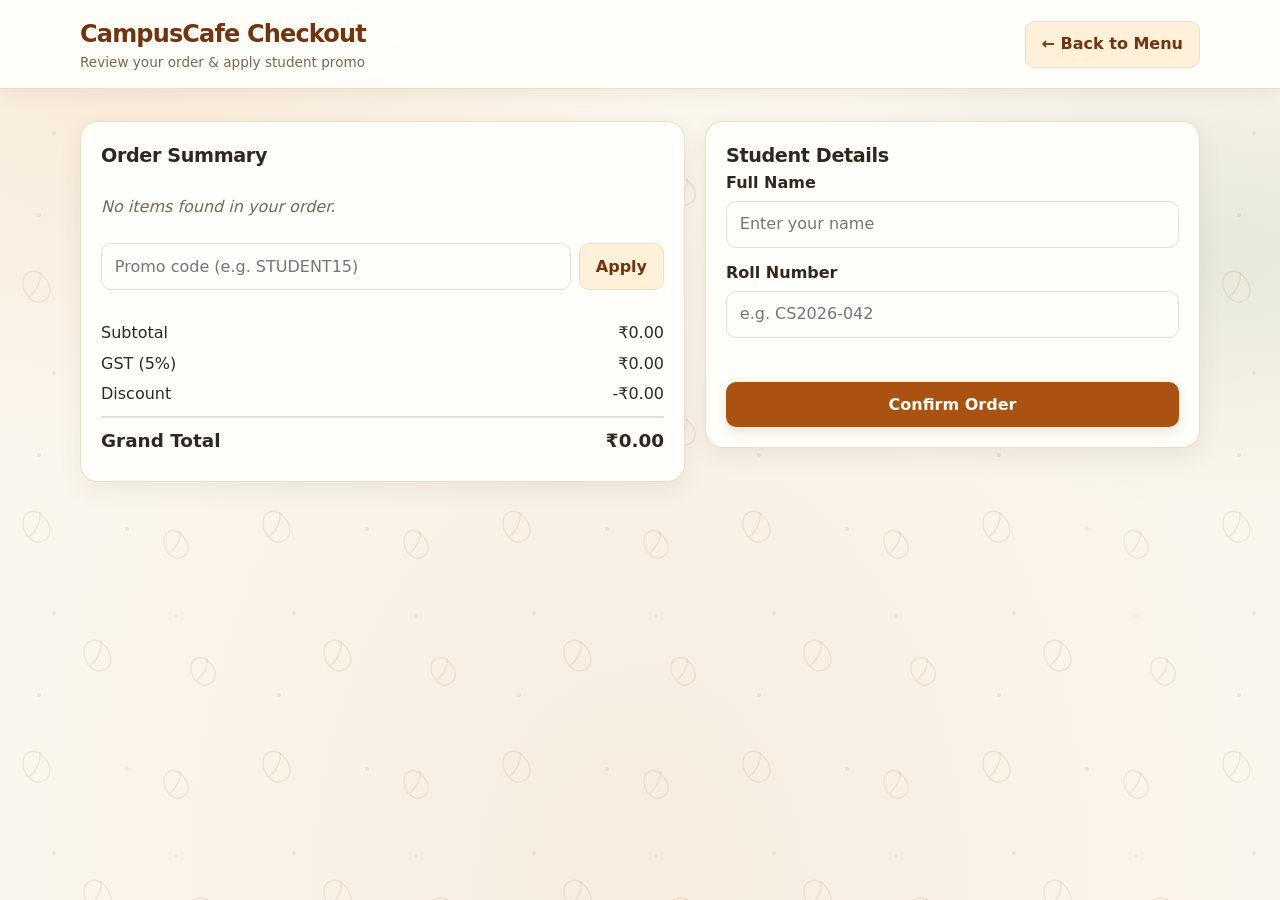
==== pages/checkout.html @ 3dc5c96d "chore(campus-cafe): publish completed website and report Co-authored-by: Copilot <223556219+Copilot@" ====
<!DOCTYPE html>
<html lang="en">
<head>
  <meta charset="UTF-8" />
  <meta name="viewport" content="width=device-width, initial-scale=1.0" />
  <title>Checkout — CampusCafe</title>
  <link rel="stylesheet" href="../styles/main.css" />
  <link rel="stylesheet" href="../styles/theme.css" />
</head>
<body>
  <header class="topbar">
    <div class="brand">
      <h1>CampusCafe Checkout</h1>
      <p>Review your order &amp; apply student promo</p>
    </div>
    <a href="../index.html" class="btn btn-secondary">← Back to Menu</a>
  </header>

  <main class="checkout-wrapper">
    <section class="checkout-box">
      <h2>Order Summary</h2>
      <ul id="checkout-items" class="cart-list"></ul>

      <div class="promo-row">
        <input type="text" id="promo-input" placeholder="Promo code (e.g. STUDENT15)" />
        <button id="apply-promo-btn" class="btn btn-secondary">Apply</button>
      </div>
      <p id="promo-msg" class="msg-error" role="status" aria-live="polite"></p>

      <div class="summary-row">
        <span>Subtotal</span>
        <span>₹<span id="subtotal">0</span></span>
      </div>
      <div class="summary-row">
        <span>GST (5%)</span>
        <span>₹<span id="tax">0</span></span>
      </div>
      <div class="summary-row">
        <span>Discount</span>
        <span>-₹<span id="discount">0</span></span>
      </div>
      <div class="summary-row summary-total">
        <span>Grand Total</span>
        <span>₹<span id="grand-total">0</span></span>
      </div>
    </section>

    <section class="checkout-box">
      <h2>Student Details</h2>
      <form id="order-form">
        <div class="form-group">
          <label for="student-name">Full Name</label>
          <input type="text" id="student-name" placeholder="Enter your name" required />
        </div>
        <div class="form-group">
          <label for="roll-number">Roll Number</label>
          <input type="text" id="roll-number" placeholder="e.g. CS2026-042" required />
        </div>
        <p id="order-msg" class="msg-error" role="status" aria-live="polite"></p>
        <button type="submit" id="confirm-order-btn" class="btn btn-primary confirm-order-btn">
          Confirm Order
        </button>
      </form>
    </section>
  </main>

  <script src="../scripts/checkout.js"></script>
</body>
</html>
---- styles/main.css ----
* {
  box-sizing: border-box;
  margin: 0;
  padding: 0;
}

body {
  font-family: "Segoe UI", system-ui, -apple-system, sans-serif;
  line-height: 1.5;
  min-height: 100vh;
}

button,
input {
  font: inherit;
}

button:focus-visible,
a:focus-visible,
input:focus-visible {
  outline: 3px solid rgba(199, 101, 25, 0.35);
  outline-offset: 3px;
}

.topbar {
  display: flex;
  justify-content: space-between;
  align-items: center;
  gap: 1rem;
  padding: 1rem max(1.25rem, calc((100% - 1120px) / 2));
  border-bottom: 1px solid var(--border);
  background: rgba(255, 254, 250, 0.94);
  position: sticky;
  top: 0;
  z-index: 10;
  box-shadow: 0 4px 18px rgba(67, 45, 25, 0.06);
  backdrop-filter: blur(12px);
}

.brand h1 {
  font-size: 1.5rem;
  color: var(--primary-dark);
  letter-spacing: -0.035em;
}

.brand p {
  font-size: 0.85rem;
  color: var(--muted);
}

.cart-pill {
  background: var(--primary);
  color: #fff;
  padding: 0.55rem 1rem;
  border-radius: 999px;
  font-weight: 600;
  font-size: 0.9rem;
  white-space: nowrap;
  box-shadow: 0 5px 14px rgba(132, 64, 21, 0.18);
}

.container {
  max-width: 1120px;
  width: calc(100% - 2.5rem);
  margin: 2rem auto;
  display: grid;
  grid-template-columns: minmax(0, 1.7fr) minmax(280px, 0.9fr);
  align-items: start;
  gap: 1.25rem;
}

.menu-title {
  margin-bottom: 0.25rem;
  font-size: clamp(1.45rem, 3vw, 1.8rem);
  letter-spacing: -0.03em;
}

.menu-intro {
  margin-bottom: 1.25rem;
  color: var(--muted);
}

.controls {
  display: flex;
  flex-wrap: wrap;
  gap: 0.75rem;
  align-items: center;
  justify-content: space-between;
  margin-bottom: 1rem;
}

.filter-group {
  display: flex;
  gap: 0.5rem;
}

.filter-btn {
  padding: 0.5rem 1rem;
  border: 1px solid var(--border);
  background: var(--surface);
  border-radius: 999px;
  cursor: pointer;
  font-weight: 500;
  transition: background-color 160ms ease, color 160ms ease, border-color 160ms ease;
}

.filter-btn.active {
  background: var(--primary);
  color: #fff;
  border-color: var(--primary);
}

.search-input {
  padding: 0.65rem 0.9rem;
  border: 1px solid var(--border);
  border-radius: 12px;
  min-width: min(220px, 100%);
  flex: 1;
  max-width: 320px;
  background: var(--surface);
}

.menu-grid {
  display: grid;
  grid-template-columns: repeat(auto-fill, minmax(min(100%, 220px), 1fr));
  gap: 1.1rem;
}

.card {
  background: var(--surface);
  border: 1px solid var(--border);
  border-radius: 18px;
  padding: 1.15rem;
  display: flex;
  flex-direction: column;
  gap: 0.7rem;
  min-width: 0;
  box-shadow: 0 8px 24px rgba(67, 45, 25, 0.06);
  transition: transform 180ms ease, box-shadow 180ms ease, border-color 180ms ease;
}

.card:hover {
  transform: translateY(-3px);
  border-color: #dfc5a6;
  box-shadow: 0 14px 30px rgba(67, 45, 25, 0.11);
}

.card img {
  width: 76px;
  height: 76px;
  padding: 0.55rem;
  object-fit: contain;
  border-radius: 18px;
  background: var(--accent-soft);
}

.item-description {
  font-size: 0.85rem;
  color: var(--muted);
  flex: 1;
}

.card-header {
  display: flex;
  justify-content: space-between;
  align-items: baseline;
}

.category-tag {
  font-size: 0.72rem;
  text-transform: uppercase;
  letter-spacing: 0.04em;
  padding: 0.15rem 0.5rem;
  border-radius: 999px;
  background: var(--accent-soft);
  color: var(--primary-dark);
  font-weight: 600;
}

.price {
  font-weight: 700;
  color: var(--primary-dark);
}

.btn {
  padding: 0.65rem 1rem;
  border: none;
  border-radius: 10px;
  cursor: pointer;
  font-weight: 600;
  text-align: center;
  text-decoration: none;
  display: inline-block;
  transition: background-color 160ms ease, transform 160ms ease, box-shadow 160ms ease;
}

.btn-primary {
  background: var(--primary);
  color: #fff;
  box-shadow: 0 5px 12px rgba(132, 64, 21, 0.14);
}

.btn-primary:hover {
  background: var(--primary-dark);
  box-shadow: 0 7px 16px rgba(132, 64, 21, 0.2);
}

.btn:active {
  transform: translateY(1px);
}

.card .btn {
  width: 100%;
  margin-top: 0.25rem;
}

.btn-secondary {
  background: var(--accent-soft);
  color: var(--primary-dark);
  border: 1px solid #f0dfc7;
}

.btn-secondary:hover {
  background: #f9e3c3;
}

.checkout-btn,
.confirm-order-btn {
  width: 100%;
  margin-top: 0.75rem;
}

.cart-panel,
.checkout-box {
  background: var(--surface);
  border: 1px solid var(--border);
  border-radius: 18px;
  padding: 1.25rem;
  height: fit-content;
  box-shadow: 0 8px 24px rgba(67, 45, 25, 0.07);
}

.cart-panel {
  position: sticky;
  top: 6.5rem;
}

.cart-panel h2,
.checkout-box h2 {
  font-size: 1.2rem;
  letter-spacing: -0.02em;
}

.cart-list {
  list-style: none;
  margin: 1rem 0;
  display: flex;
  flex-direction: column;
  gap: 0.65rem;
}

.cart-row {
  display: grid;
  grid-template-columns: minmax(0, 1fr) auto auto;
  align-items: center;
  gap: 0.65rem;
  padding-bottom: 0.65rem;
  border-bottom: 1px dashed var(--border);
  font-size: 0.92rem;
}

.cart-row > span:first-child {
  overflow-wrap: anywhere;
}

.cart-row > span:last-child {
  font-weight: 600;
  white-space: nowrap;
}

.qty-controls {
  display: flex;
  align-items: center;
  gap: 0.35rem;
}

.qty-btn {
  width: 30px;
  height: 30px;
  border: 1px solid var(--border);
  background: var(--surface);
  color: var(--primary-dark);
  border-radius: 9px;
  cursor: pointer;
  font-weight: 700;
  transition: background-color 160ms ease, border-color 160ms ease;
}

.qty-btn:hover {
  background: var(--accent-soft);
  border-color: #dfc5a6;
}

.summary-row {
  display: flex;
  justify-content: space-between;
  margin: 0.4rem 0;
}

.summary-total {
  font-size: 1.15rem;
  font-weight: 700;
  border-top: 2px solid var(--border);
  padding-top: 0.6rem;
  margin-top: 0.6rem;
}

.checkout-wrapper {
  max-width: 1120px;
  width: calc(100% - 2.5rem);
  margin: 2rem auto;
  display: grid;
  grid-template-columns: minmax(0, 1.1fr) minmax(320px, 0.9fr);
  align-items: start;
  gap: 1.25rem;
}

.form-group {
  display: flex;
  flex-direction: column;
  gap: 0.35rem;
  margin-bottom: 0.85rem;
}

.form-group input {
  padding: 0.65rem 0.8rem;
  border: 1px solid var(--border);
  border-radius: 10px;
  background: var(--surface);
}

.form-group input:focus,
.promo-row input:focus,
.search-input:focus {
  border-color: var(--primary);
  outline: 3px solid rgba(199, 101, 25, 0.14);
}

.form-group label {
  font-weight: 600;
}

.promo-row {
  display: flex;
  gap: 0.5rem;
  margin: 0.75rem 0 0.35rem;
}

.promo-row input {
  flex: 1;
  min-width: 0;
  padding: 0.6rem 0.8rem;
  border: 1px solid var(--border);
  border-radius: 10px;
  background: var(--surface);
}

.msg-error {
  color: #b91c1c;
  font-size: 0.88rem;
  min-height: 1.2rem;
}

.msg-success {
  color: #15803d;
  font-size: 0.88rem;
  min-height: 1.2rem;
}

.empty-state {
  color: var(--muted);
  font-style: italic;
  padding: 0.5rem 0;
}

@media (max-width: 900px) {
  .container {
    grid-template-columns: 1fr;
  }

  .cart-panel {
    position: static;
  }

  .checkout-wrapper {
    grid-template-columns: 1fr;
  }
}

@media (max-width: 560px) {
  .topbar {
    padding: 0.8rem 1rem;
  }

  .brand h1 {
    font-size: 1.25rem;
  }

  .brand p {
    max-width: 15rem;
    font-size: 0.78rem;
  }

  .cart-pill {
    padding: 0.45rem 0.7rem;
    font-size: 0.8rem;
  }

  .container,
  .checkout-wrapper {
    width: calc(100% - 1.5rem);
    margin: 1.25rem auto;
  }

  .controls {
    align-items: stretch;
  }

  .filter-group {
    width: 100%;
  }

  .filter-btn {
    flex: 1;
    padding-inline: 0.5rem;
  }

  .search-input {
    max-width: none;
  }

  .menu-grid {
    grid-template-columns: repeat(auto-fill, minmax(min(100%, 240px), 1fr));
  }

  .cart-panel,
  .checkout-box {
    padding: 1rem;
  }
}

@media (prefers-reduced-motion: reduce) {
  *,
  *::before,
  *::after {
    scroll-behavior: auto !important;
    transition-duration: 0.01ms !important;
    animation-duration: 0.01ms !important;
    animation-iteration-count: 1 !important;
  }
}
---- styles/theme.css ----
:root {
  --primary: #a95212;
  --primary-dark: #71340f;
  --accent-soft: #fff0d9;
  --surface: #fffefa;
  --border: #eadfce;
  --muted: #74675c;
  --text: #302820;
  --page: #fbf6ed;
}

body {
  color: var(--text);
  background-color: var(--page);
  background-image:
    radial-gradient(ellipse at 10% 5%, rgba(235, 183, 121, 0.2), transparent 34rem),
    radial-gradient(ellipse at 95% 28%, rgba(130, 157, 121, 0.16), transparent 30rem),
    radial-gradient(ellipse at 50% 100%, rgba(206, 154, 105, 0.1), transparent 38rem),
    url("../assets/bg-pattern.svg");
  background-repeat: no-repeat, no-repeat, no-repeat, repeat;
  background-size: auto, auto, auto, 240px 240px;
  background-position: top left, top right, bottom center, 0 0;
}
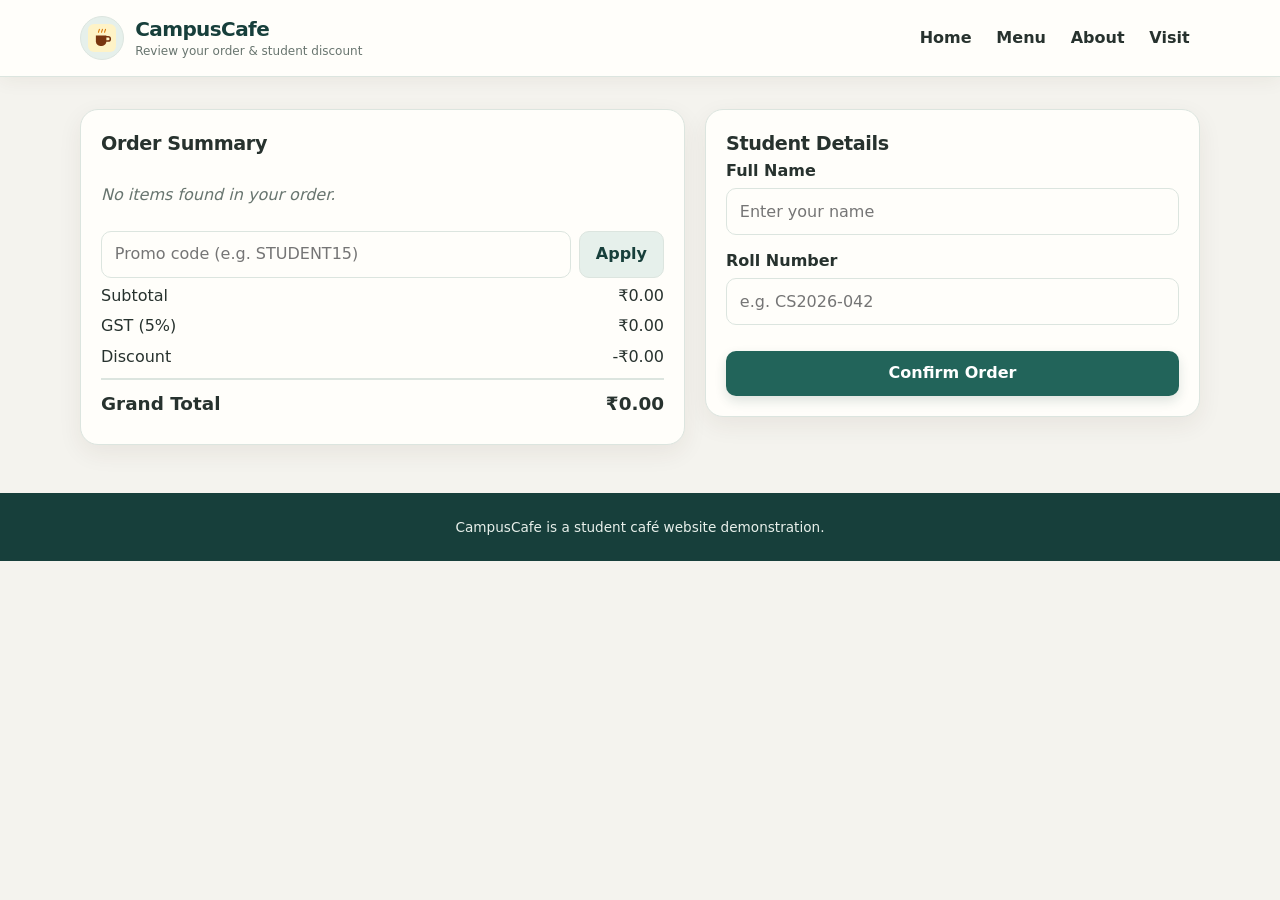
==== commit b3a497bb: "Update CampusCafe code, reports, and screenshots" ====
--- a/pages/checkout.html
+++ b/pages/checkout.html
@@ -3,27 +3,44 @@
 <head>
   <meta charset="UTF-8" />
   <meta name="viewport" content="width=device-width, initial-scale=1.0" />
+  <meta name="description" content="Review your CampusCafe order, apply a student promo, and confirm a sample checkout." />
   <title>Checkout — CampusCafe</title>
   <link rel="stylesheet" href="../styles/main.css" />
   <link rel="stylesheet" href="../styles/theme.css" />
 </head>
 <body>
+  <a class="skip-link" href="#main-content">Skip to main content</a>
   <header class="topbar">
     <div class="brand">
-      <h1>CampusCafe Checkout</h1>
-      <p>Review your order &amp; apply student promo</p>
+      <span class="brand-mark" aria-hidden="true"><img src="../assets/icons/coffee.svg" alt="" /></span>
+      <span class="brand-copy">
+        <span class="brand-name">CampusCafe</span>
+        <span class="brand-tagline">Review your order &amp; student discount</span>
+      </span>
     </div>
-    <a href="../index.html" class="btn btn-secondary">← Back to Menu</a>
+    <nav class="site-nav" aria-label="Main navigation">
+      <a href="../index.html#top">Home</a>
+      <a href="../index.html#menu-section">Menu</a>
+      <a href="about.html">About</a>
+      <a href="visit.html">Visit</a>
+    </nav>
   </header>
 
-  <main class="checkout-wrapper">
-    <section class="checkout-box">
-      <h2>Order Summary</h2>
+  <main id="main-content" class="checkout-wrapper">
+    <section class="checkout-box" aria-labelledby="summary-heading">
+      <h1 id="summary-heading">Order Summary</h1>
       <ul id="checkout-items" class="cart-list"></ul>
 
       <div class="promo-row">
-        <input type="text" id="promo-input" placeholder="Promo code (e.g. STUDENT15)" />
-        <button id="apply-promo-btn" class="btn btn-secondary">Apply</button>
+        <input
+          type="text"
+          id="promo-input"
+          placeholder="Promo code (e.g. STUDENT15)"
+          aria-label="Promo code"
+          aria-describedby="promo-msg"
+          autocomplete="off"
+        />
+        <button type="button" id="apply-promo-btn" class="btn btn-secondary">Apply</button>
       </div>
       <p id="promo-msg" class="msg-error" role="status" aria-live="polite"></p>
 
@@ -45,16 +62,16 @@
       </div>
     </section>
 
-    <section class="checkout-box">
-      <h2>Student Details</h2>
+    <section class="checkout-box" aria-labelledby="student-details-heading">
+      <h2 id="student-details-heading">Student Details</h2>
       <form id="order-form">
         <div class="form-group">
           <label for="student-name">Full Name</label>
-          <input type="text" id="student-name" placeholder="Enter your name" required />
+          <input type="text" id="student-name" placeholder="Enter your name" autocomplete="name" required />
         </div>
         <div class="form-group">
           <label for="roll-number">Roll Number</label>
-          <input type="text" id="roll-number" placeholder="e.g. CS2026-042" required />
+          <input type="text" id="roll-number" placeholder="e.g. CS2026-042" autocomplete="off" required />
         </div>
         <p id="order-msg" class="msg-error" role="status" aria-live="polite"></p>
         <button type="submit" id="confirm-order-btn" class="btn btn-primary confirm-order-btn">
@@ -64,6 +81,10 @@
     </section>
   </main>
 
+  <footer class="site-footer">
+    CampusCafe is a student café website demonstration.
+  </footer>
+
   <script src="../scripts/checkout.js"></script>
 </body>
 </html>
--- a/styles/main.css
+++ b/styles/main.css
@@ -18,18 +18,36 @@
 button:focus-visible,
 a:focus-visible,
 input:focus-visible {
-  outline: 3px solid rgba(199, 101, 25, 0.35);
+  outline: 3px solid rgba(34, 100, 90, 0.35);
   outline-offset: 3px;
 }
 
+.skip-link {
+  position: absolute;
+  top: 0.5rem;
+  left: 0.5rem;
+  z-index: 20;
+  padding: 0.6rem 0.9rem;
+  border-radius: 8px;
+  background: var(--surface);
+  color: var(--primary-dark);
+  box-shadow: 0 4px 14px rgba(67, 45, 25, 0.15);
+  transform: translateY(-160%);
+}
+
+.skip-link:focus {
+  transform: translateY(0);
+}
+
 .topbar {
   display: flex;
+  flex-wrap: wrap;
   justify-content: space-between;
   align-items: center;
   gap: 1rem;
   padding: 1rem max(1.25rem, calc((100% - 1120px) / 2));
   border-bottom: 1px solid var(--border);
-  background: rgba(255, 254, 250, 0.94);
+  background: rgba(255, 254, 250, 0.97);
   position: sticky;
   top: 0;
   z-index: 10;
@@ -43,28 +61,131 @@
   letter-spacing: -0.035em;
 }
 
+.brand {
+  display: flex;
+  align-items: center;
+  gap: 0.7rem;
+  color: inherit;
+  text-decoration: none;
+}
+
+.brand-mark {
+  display: grid;
+  width: 44px;
+  height: 44px;
+  flex: 0 0 44px;
+  place-items: center;
+  border: 1px solid var(--border);
+  border-radius: 50%;
+  background: var(--accent-soft);
+}
+
+.brand-mark img {
+  width: 28px;
+  height: 28px;
+}
+
+.brand-copy {
+  display: grid;
+  line-height: 1.2;
+}
+
+.brand-name {
+  color: var(--primary-dark);
+  font-size: 1.25rem;
+  font-weight: 750;
+  letter-spacing: -0.03em;
+}
+
+.brand-tagline {
+  margin-top: 0.2rem;
+  color: var(--muted);
+  font-size: 0.75rem;
+}
+
 .brand p {
   font-size: 0.85rem;
   color: var(--muted);
 }
 
+.site-nav {
+  display: flex;
+  align-items: center;
+  gap: 0.25rem;
+}
+
+.site-nav a {
+  padding: 0.55rem 0.65rem 0.45rem;
+  border-bottom: 2px solid transparent;
+  color: var(--text);
+  font-weight: 600;
+  text-decoration: none;
+}
+
+.site-nav a:hover,
+.site-nav a[aria-current="page"] {
+  border-bottom-color: var(--primary);
+  color: var(--primary);
+}
+
+.header-search {
+  display: inline-flex;
+  min-width: 200px;
+  align-items: center;
+  gap: 0.55rem;
+  padding: 0.55rem 0.85rem;
+  border: 1px solid var(--border);
+  border-radius: 999px;
+  background: var(--surface);
+  color: var(--muted);
+  cursor: pointer;
+  text-align: left;
+}
+
+.header-search svg {
+  width: 18px;
+  height: 18px;
+  flex: 0 0 18px;
+  fill: none;
+  stroke: currentColor;
+  stroke-linecap: round;
+  stroke-width: 1.7;
+}
+
+.header-search span {
+  overflow: hidden;
+  font-size: 0.82rem;
+  text-overflow: ellipsis;
+  white-space: nowrap;
+}
+
 .cart-pill {
+  display: inline-flex;
+  align-items: center;
+  gap: 0.55rem;
   background: var(--primary);
   color: #fff;
-  padding: 0.55rem 1rem;
+  padding: 0.55rem 0.9rem;
   border-radius: 999px;
   font-weight: 600;
   font-size: 0.9rem;
   white-space: nowrap;
-  box-shadow: 0 5px 14px rgba(132, 64, 21, 0.18);
+  text-decoration: none;
+  box-shadow: 0 5px 14px rgba(23, 63, 59, 0.16);
+}
+
+.cart-count-wrap {
+  display: inline-flex;
+  align-items: center;
+  gap: 0.25rem;
 }
 
 .container {
   max-width: 1120px;
   width: calc(100% - 2.5rem);
-  margin: 2rem auto;
-  display: grid;
-  grid-template-columns: minmax(0, 1.7fr) minmax(280px, 0.9fr);
+  margin: 1.5rem auto;
+  display: grid;
+  grid-template-columns: minmax(0, 1.85fr) minmax(280px, 0.85fr);
   align-items: start;
   gap: 1.25rem;
 }
@@ -76,30 +197,32 @@
 }
 
 .menu-intro {
-  margin-bottom: 1.25rem;
+  margin-bottom: 1rem;
   color: var(--muted);
 }
 
 .controls {
   display: flex;
   flex-wrap: wrap;
-  gap: 0.75rem;
+  gap: 0.6rem;
   align-items: center;
-  justify-content: space-between;
+  justify-content: flex-start;
   margin-bottom: 1rem;
 }
 
 .filter-group {
   display: flex;
-  gap: 0.5rem;
+  flex-wrap: wrap;
+  gap: 0.4rem;
 }
 
 .filter-btn {
-  padding: 0.5rem 1rem;
+  padding: 0.48rem 0.8rem;
   border: 1px solid var(--border);
   background: var(--surface);
   border-radius: 999px;
   cursor: pointer;
+  font-size: 0.9rem;
   font-weight: 500;
   transition: background-color 160ms ease, color 160ms ease, border-color 160ms ease;
 }
@@ -111,29 +234,29 @@
 }
 
 .search-input {
-  padding: 0.65rem 0.9rem;
+  padding: 0.4rem 0.8rem;
   border: 1px solid var(--border);
   border-radius: 12px;
   min-width: min(220px, 100%);
   flex: 1;
-  max-width: 320px;
+  max-width: 360px;
   background: var(--surface);
 }
 
 .menu-grid {
   display: grid;
-  grid-template-columns: repeat(auto-fill, minmax(min(100%, 220px), 1fr));
-  gap: 1.1rem;
+  grid-template-columns: repeat(auto-fit, minmax(min(100%, 160px), 1fr));
+  gap: 0.9rem;
 }
 
 .card {
   background: var(--surface);
   border: 1px solid var(--border);
   border-radius: 18px;
-  padding: 1.15rem;
+  padding: 1rem;
   display: flex;
   flex-direction: column;
-  gap: 0.7rem;
+  gap: 0.6rem;
   min-width: 0;
   box-shadow: 0 8px 24px rgba(67, 45, 25, 0.06);
   transition: transform 180ms ease, box-shadow 180ms ease, border-color 180ms ease;
@@ -141,21 +264,21 @@
 
 .card:hover {
   transform: translateY(-3px);
-  border-color: #dfc5a6;
-  box-shadow: 0 14px 30px rgba(67, 45, 25, 0.11);
+  border-color: #adc9bc;
+  box-shadow: 0 14px 30px rgba(23, 63, 59, 0.11);
 }
 
 .card img {
-  width: 76px;
-  height: 76px;
-  padding: 0.55rem;
+  width: 68px;
+  height: 68px;
+  padding: 0.5rem;
   object-fit: contain;
-  border-radius: 18px;
+  border-radius: 16px;
   background: var(--accent-soft);
 }
 
 .item-description {
-  font-size: 0.85rem;
+  font-size: 0.82rem;
   color: var(--muted);
   flex: 1;
 }
@@ -197,12 +320,12 @@
 .btn-primary {
   background: var(--primary);
   color: #fff;
-  box-shadow: 0 5px 12px rgba(132, 64, 21, 0.14);
+  box-shadow: 0 5px 12px rgba(23, 63, 59, 0.14);
 }
 
 .btn-primary:hover {
   background: var(--primary-dark);
-  box-shadow: 0 7px 16px rgba(132, 64, 21, 0.2);
+  box-shadow: 0 7px 16px rgba(23, 63, 59, 0.2);
 }
 
 .btn:active {
@@ -212,16 +335,17 @@
 .card .btn {
   width: 100%;
   margin-top: 0.25rem;
+  padding: 0.58rem 0.85rem;
 }
 
 .btn-secondary {
   background: var(--accent-soft);
   color: var(--primary-dark);
-  border: 1px solid #f0dfc7;
+  border: 1px solid var(--border);
 }
 
 .btn-secondary:hover {
-  background: #f9e3c3;
+  background: #dcebe3;
 }
 
 .checkout-btn,
@@ -232,6 +356,7 @@
 
 .cart-panel,
 .checkout-box {
+  min-width: 0;
   background: var(--surface);
   border: 1px solid var(--border);
   border-radius: 18px;
@@ -245,7 +370,32 @@
   top: 6.5rem;
 }
 
+.pickup-note {
+  margin-top: 1rem;
+  padding-top: 1rem;
+  border-top: 1px solid var(--border);
+}
+
+.pickup-note h3 {
+  margin-bottom: 0.35rem;
+  color: var(--primary-dark);
+  font-size: 1rem;
+}
+
+.pickup-note p {
+  margin-bottom: 0.5rem;
+  color: var(--muted);
+  font-size: 0.88rem;
+}
+
+.pickup-note a {
+  color: var(--primary-dark);
+  font-size: 0.9rem;
+  font-weight: 600;
+}
+
 .cart-panel h2,
+.checkout-box h1,
 .checkout-box h2 {
   font-size: 1.2rem;
   letter-spacing: -0.02em;
@@ -298,7 +448,7 @@
 
 .qty-btn:hover {
   background: var(--accent-soft);
-  border-color: #dfc5a6;
+  border-color: #adc9bc;
 }
 
 .summary-row {
@@ -343,7 +493,7 @@
 .promo-row input:focus,
 .search-input:focus {
   border-color: var(--primary);
-  outline: 3px solid rgba(199, 101, 25, 0.14);
+  outline: 3px solid rgba(34, 100, 90, 0.14);
 }
 
 .form-group label {
@@ -377,13 +527,743 @@
   min-height: 1.2rem;
 }
 
+.msg-error:empty,
+.msg-success:empty {
+  display: none;
+}
+
 .empty-state {
   color: var(--muted);
   font-style: italic;
   padding: 0.5rem 0;
 }
 
+.info-page {
+  max-width: 1000px;
+  width: calc(100% - 2.5rem);
+  margin: 2rem auto;
+}
+
+.info-hero {
+  padding: clamp(1.5rem, 5vw, 3.5rem);
+  border: 1px solid var(--border);
+  border-radius: 24px;
+  background: linear-gradient(135deg, var(--surface), var(--accent-soft));
+  box-shadow: 0 12px 30px rgba(67, 45, 25, 0.07);
+}
+
+.info-eyebrow {
+  margin-bottom: 0.5rem;
+  color: var(--primary);
+  font-size: 0.8rem;
+  font-weight: 700;
+  letter-spacing: 0.1em;
+  text-transform: uppercase;
+}
+
+.info-hero h1,
+.info-hero h2 {
+  max-width: 18ch;
+  margin-bottom: 0.75rem;
+  color: var(--primary-dark);
+  font-size: clamp(2rem, 5vw, 3.5rem);
+  line-height: 1.08;
+}
+
+.info-hero p:not(.info-eyebrow) {
+  max-width: 65ch;
+  margin-bottom: 1.25rem;
+  color: var(--muted);
+}
+
+.info-grid {
+  display: grid;
+  grid-template-columns: repeat(auto-fit, minmax(min(100%, 220px), 1fr));
+  gap: 1rem;
+  margin-top: 1.25rem;
+}
+
+.info-card {
+  padding: 1.25rem;
+  border: 1px solid var(--border);
+  border-radius: 18px;
+  background: var(--surface);
+  box-shadow: 0 8px 24px rgba(67, 45, 25, 0.05);
+}
+
+.info-card h2,
+.info-card h3 {
+  margin-bottom: 0.5rem;
+  color: var(--primary-dark);
+  font-size: 1.1rem;
+}
+
+.info-card p {
+  color: var(--muted);
+}
+
+.hours-list {
+  list-style: none;
+}
+
+.hours-list li {
+  display: flex;
+  justify-content: space-between;
+  gap: 1rem;
+  padding: 0.55rem 0;
+  border-bottom: 1px solid var(--border);
+}
+
+.hours-list li:last-child {
+  border-bottom: 0;
+}
+
+.sample-note {
+  margin-top: 1rem;
+  color: var(--muted);
+  font-size: 0.85rem;
+}
+
+.site-footer {
+  width: 100%;
+  max-width: none;
+  margin: 3rem 0 0;
+  padding: 1.5rem max(1.25rem, calc((100% - 1120px) / 2));
+  color: #e8f0eb;
+  background: var(--primary-dark);
+  font-size: 0.85rem;
+  text-align: center;
+}
+
+.welcome-bar {
+  color: #f7fbf8;
+  background: var(--primary-dark);
+}
+
+.welcome-inner {
+  max-width: 1120px;
+  width: calc(100% - 2.5rem);
+  min-height: 66px;
+  margin: 0 auto;
+  display: flex;
+  align-items: center;
+  justify-content: space-between;
+  gap: 1.5rem;
+}
+
+.welcome-title {
+  font-size: 1rem;
+  font-weight: 650;
+}
+
+.welcome-subtitle {
+  color: #d3e2da;
+  font-size: 0.82rem;
+}
+
+.welcome-inner > a {
+  padding: 0.5rem 1rem;
+  border: 1px solid rgba(255, 255, 255, 0.5);
+  border-radius: 999px;
+  color: #fff;
+  font-size: 0.82rem;
+  font-weight: 600;
+  text-decoration: none;
+}
+
+.hero-wrap,
+.home-section {
+  max-width: 1120px;
+  width: calc(100% - 2.5rem);
+  margin-right: auto;
+  margin-left: auto;
+}
+
+.hero-wrap {
+  margin-top: 1.25rem;
+}
+
+.hero-carousel {
+  position: relative;
+  overflow: hidden;
+  border-radius: 20px;
+  background: var(--primary-dark);
+  box-shadow: 0 16px 34px rgba(23, 63, 59, 0.15);
+}
+
+.hero-slide {
+  min-height: 310px;
+  display: grid;
+  grid-template-columns: minmax(0, 1.15fr) minmax(240px, 0.85fr);
+  align-items: center;
+  gap: 2rem;
+  padding: clamp(2rem, 5vw, 4rem);
+  color: #fff;
+}
+
+.hero-slide[hidden] {
+  display: none;
+}
+
+.hero-slide-green {
+  background:
+    radial-gradient(circle at 78% 45%, rgba(196, 216, 173, 0.25), transparent 16rem),
+    linear-gradient(115deg, #173f3b, #22645a 68%, #769276);
+}
+
+.hero-slide-amber {
+  background:
+    radial-gradient(circle at 77% 42%, rgba(255, 226, 166, 0.38), transparent 15rem),
+    linear-gradient(115deg, #314e43, #607c5f 60%, #9f7043);
+}
+
+.hero-copy {
+  position: relative;
+  z-index: 2;
+  max-width: 570px;
+}
+
+.hero-kicker,
+.section-kicker {
+  margin-bottom: 0.45rem;
+  color: var(--primary);
+  font-size: 0.75rem;
+  font-weight: 750;
+  letter-spacing: 0.1em;
+  text-transform: uppercase;
+}
+
+.hero-kicker {
+  color: #d7e8d6;
+}
+
+.hero-copy h1,
+.hero-copy h2 {
+  max-width: 14ch;
+  margin-bottom: 0.7rem;
+  color: #fff;
+  font-size: clamp(2rem, 4vw, 3.2rem);
+  letter-spacing: -0.045em;
+  line-height: 1.05;
+}
+
+.hero-copy > p:not(.hero-kicker) {
+  max-width: 48ch;
+  margin-bottom: 1.35rem;
+  color: #e6eee8;
+  font-size: 1rem;
+}
+
+.hero-cta,
+.story-link {
+  display: inline-flex;
+  min-height: 44px;
+  align-items: center;
+  justify-content: center;
+  padding: 0.65rem 1.25rem;
+  border-radius: 999px;
+  background: #fffefa;
+  color: var(--primary-dark);
+  font-size: 0.9rem;
+  font-weight: 700;
+  text-decoration: none;
+  transition: transform 160ms ease, box-shadow 160ms ease;
+}
+
+.hero-cta:hover,
+.story-link:hover {
+  transform: translateY(-2px);
+  box-shadow: 0 8px 18px rgba(0, 0, 0, 0.15);
+}
+
+.hero-art {
+  position: relative;
+  min-height: 220px;
+  display: grid;
+  place-items: center;
+}
+
+.hero-art img {
+  position: relative;
+  z-index: 1;
+  width: clamp(150px, 20vw, 230px);
+  height: clamp(150px, 20vw, 230px);
+  padding: 1.4rem;
+  border: 1px solid rgba(255, 255, 255, 0.5);
+  border-radius: 50%;
+  background: rgba(255, 250, 231, 0.92);
+  box-shadow: 0 18px 34px rgba(0, 0, 0, 0.2);
+}
+
+.hero-orbit {
+  position: absolute;
+  display: block;
+  border: 1px solid rgba(255, 255, 255, 0.45);
+  border-radius: 50%;
+}
+
+.hero-orbit-one {
+  width: 280px;
+  height: 190px;
+  transform: rotate(-24deg);
+}
+
+.hero-orbit-two {
+  width: 220px;
+  height: 280px;
+  transform: rotate(38deg);
+}
+
+.hero-art-label {
+  position: absolute;
+  z-index: 2;
+  right: 0;
+  bottom: 0.5rem;
+  padding: 0.45rem 0.75rem;
+  border: 1px solid rgba(255, 255, 255, 0.32);
+  border-radius: 999px;
+  background: rgba(23, 63, 59, 0.72);
+  color: #fff;
+  font-size: 0.75rem;
+  font-weight: 600;
+}
+
+.hero-arrow {
+  position: absolute;
+  z-index: 3;
+  top: 50%;
+  width: 42px;
+  height: 42px;
+  display: grid;
+  place-items: center;
+  border: 0;
+  border-radius: 50%;
+  background: #fffefa;
+  color: var(--primary-dark);
+  cursor: pointer;
+  font-size: 1.35rem;
+  box-shadow: 0 5px 16px rgba(0, 0, 0, 0.2);
+  transform: translateY(-50%);
+}
+
+.hero-arrow-prev {
+  left: 1rem;
+}
+
+.hero-arrow-next {
+  right: 1rem;
+}
+
+.hero-dots {
+  position: absolute;
+  z-index: 3;
+  bottom: 1rem;
+  left: 50%;
+  display: flex;
+  gap: 0.45rem;
+  transform: translateX(-50%);
+}
+
+.hero-dot {
+  width: 9px;
+  height: 9px;
+  border: 1px solid #fff;
+  border-radius: 50%;
+  background: transparent;
+  cursor: pointer;
+}
+
+.hero-dot.is-active {
+  width: 24px;
+  border-radius: 999px;
+  background: #fff;
+}
+
+.home-section {
+  margin-top: 3rem;
+}
+
+.section-heading {
+  display: flex;
+  align-items: end;
+  justify-content: space-between;
+  gap: 1rem;
+  margin-bottom: 1.25rem;
+}
+
+.section-heading h2 {
+  color: var(--primary-dark);
+  font-size: clamp(1.45rem, 2.5vw, 1.9rem);
+  letter-spacing: -0.035em;
+  line-height: 1.2;
+}
+
+.text-link {
+  color: var(--primary);
+  font-size: 0.9rem;
+  font-weight: 700;
+  text-decoration: none;
+  white-space: nowrap;
+}
+
+.text-link:hover,
+.pickup-note a:hover,
+.footer-column a:hover,
+.footer-bottom a:hover {
+  text-decoration: underline;
+  text-underline-offset: 3px;
+}
+
+.curation-list {
+  display: grid;
+  grid-template-columns: repeat(5, minmax(0, 1fr));
+  gap: 1rem;
+}
+
+.curation-item {
+  display: grid;
+  justify-items: center;
+  gap: 0.55rem;
+  color: var(--text);
+  font-size: 0.88rem;
+  font-weight: 650;
+  text-align: center;
+  text-decoration: none;
+}
+
+.curation-image {
+  width: 104px;
+  height: 104px;
+  display: grid;
+  place-items: center;
+  border: 1px solid var(--border);
+  border-radius: 50%;
+  background: var(--surface);
+  box-shadow: 0 6px 18px rgba(23, 63, 59, 0.08);
+  transition: transform 180ms ease, box-shadow 180ms ease;
+}
+
+.curation-image img {
+  width: 68px;
+  height: 68px;
+  object-fit: contain;
+}
+
+.curation-item:hover .curation-image {
+  transform: translateY(-4px);
+  box-shadow: 0 12px 24px rgba(23, 63, 59, 0.15);
+}
+
+.recommendation-grid {
+  display: grid;
+  grid-template-columns: repeat(3, minmax(0, 1fr));
+  gap: 1rem;
+}
+
+.recommendation-card {
+  min-width: 0;
+  min-height: 160px;
+  display: grid;
+  grid-template-columns: 84px minmax(0, 1fr);
+  align-items: center;
+  gap: 1rem;
+  padding: 1rem;
+  border: 1px solid var(--border);
+  border-radius: 18px;
+  background: var(--surface);
+  box-shadow: 0 7px 22px rgba(23, 63, 59, 0.06);
+  transition: transform 180ms ease, box-shadow 180ms ease;
+}
+
+.recommendation-card:hover {
+  transform: translateY(-3px);
+  box-shadow: 0 13px 28px rgba(23, 63, 59, 0.12);
+}
+
+.recommendation-image {
+  width: 84px;
+  height: 84px;
+  padding: 0.55rem;
+  border-radius: 50%;
+  background: var(--accent-soft);
+  object-fit: contain;
+}
+
+.recommendation-content {
+  min-width: 0;
+}
+
+.recommendation-category {
+  color: var(--primary);
+  font-size: 0.68rem;
+  font-weight: 750;
+  letter-spacing: 0.08em;
+  text-transform: uppercase;
+}
+
+.recommendation-content h3 {
+  overflow: hidden;
+  margin: 0.15rem 0 0.2rem;
+  color: var(--text);
+  font-size: 0.98rem;
+  text-overflow: ellipsis;
+  white-space: nowrap;
+}
+
+.recommendation-content p {
+  display: -webkit-box;
+  overflow: hidden;
+  color: var(--muted);
+  font-size: 0.78rem;
+  line-height: 1.4;
+  -webkit-box-orient: vertical;
+  -webkit-line-clamp: 2;
+}
+
+.recommendation-footer {
+  display: flex;
+  align-items: center;
+  justify-content: space-between;
+  gap: 0.5rem;
+  margin-top: 0.55rem;
+}
+
+.recommendation-price {
+  color: var(--primary-dark);
+  font-size: 0.92rem;
+  font-weight: 750;
+}
+
+.quick-add-btn {
+  width: 34px;
+  height: 34px;
+  flex: 0 0 34px;
+  border: 0;
+  border-radius: 50%;
+  background: var(--primary);
+  color: #fff;
+  cursor: pointer;
+  font-size: 1.3rem;
+  line-height: 1;
+  transition: background-color 160ms ease, transform 160ms ease;
+}
+
+.quick-add-btn:hover {
+  background: var(--primary-dark);
+  transform: scale(1.06);
+}
+
+.cafe-story {
+  position: relative;
+  overflow: hidden;
+  min-height: 270px;
+  display: grid;
+  grid-template-columns: minmax(0, 1.2fr) minmax(220px, 0.8fr);
+  align-items: center;
+  gap: 2rem;
+  padding: clamp(1.75rem, 4vw, 3.25rem);
+  border-radius: 20px;
+  background: linear-gradient(115deg, #173f3b, #245d50 65%, #607a5b);
+  color: #fff;
+}
+
+.cafe-story .section-kicker {
+  color: #d9c18e;
+}
+
+.cafe-story-copy {
+  position: relative;
+  z-index: 1;
+}
+
+.cafe-story h2 {
+  max-width: 17ch;
+  margin-bottom: 0.7rem;
+  color: #fff;
+  font-size: clamp(1.7rem, 3vw, 2.5rem);
+  letter-spacing: -0.04em;
+  line-height: 1.12;
+}
+
+.cafe-story-copy > p:not(.section-kicker) {
+  max-width: 52ch;
+  margin-bottom: 1.2rem;
+  color: #e0ebe4;
+}
+
+.story-link {
+  min-height: 40px;
+  padding: 0.55rem 1rem;
+}
+
+.cafe-story-art {
+  position: relative;
+  min-height: 190px;
+  display: grid;
+  place-items: center;
+}
+
+.cafe-story-art img {
+  position: relative;
+  z-index: 1;
+  width: 150px;
+  height: 150px;
+  padding: 1rem;
+  border-radius: 50%;
+  background: #f6e8c8;
+  box-shadow: 0 18px 34px rgba(0, 0, 0, 0.18);
+}
+
+.story-sun {
+  position: absolute;
+  width: 210px;
+  height: 210px;
+  border: 1px solid rgba(255, 255, 255, 0.45);
+  border-radius: 50%;
+}
+
+.story-leaf {
+  position: absolute;
+  width: 45px;
+  height: 76px;
+  border: 1px solid rgba(229, 232, 183, 0.7);
+  border-radius: 100% 0 100% 0;
+  transform: rotate(28deg);
+}
+
+.story-leaf-one {
+  top: 12px;
+  right: 15%;
+}
+
+.story-leaf-two {
+  bottom: 10px;
+  left: 13%;
+  transform: rotate(208deg);
+}
+
+.menu-layout {
+  margin-top: 3.5rem;
+  margin-bottom: 4rem;
+  scroll-margin-top: 108px;
+}
+
+.menu-section {
+  min-width: 0;
+}
+
+.menu-section > .section-kicker {
+  margin-bottom: 0.35rem;
+}
+
+.cart-panel-heading {
+  display: flex;
+  align-items: center;
+  justify-content: space-between;
+  gap: 0.75rem;
+}
+
+.cart-panel-heading .section-kicker {
+  margin-bottom: 0.2rem;
+}
+
+.cart-panel-heading h2 {
+  color: var(--primary-dark);
+  font-size: 1.3rem;
+}
+
+.cart-bag {
+  width: 42px;
+  height: 42px;
+  display: grid;
+  place-items: center;
+  border-radius: 50%;
+  background: var(--accent-soft);
+  color: var(--primary-dark);
+  font-size: 0.7rem;
+  font-weight: 800;
+  letter-spacing: 0.05em;
+}
+
+.home-footer {
+  padding-top: 2.5rem;
+  padding-bottom: 1.2rem;
+  text-align: left;
+}
+
+.footer-inner {
+  max-width: 1120px;
+  margin: 0 auto;
+  display: grid;
+  grid-template-columns: minmax(0, 1.3fr) minmax(130px, 0.6fr) minmax(220px, 1fr);
+  gap: 2.5rem;
+  padding-bottom: 2rem;
+}
+
+.footer-brand-link .brand-name {
+  color: #fff;
+}
+
+.footer-brand-link .brand-tagline {
+  color: #cbd9d1;
+}
+
+.footer-brand-link .brand-mark {
+  border-color: rgba(255, 255, 255, 0.2);
+  background: #fffefa;
+}
+
+.footer-brand > p,
+.footer-column > p {
+  max-width: 38ch;
+  margin-top: 0.9rem;
+  color: #d3e0d8;
+  line-height: 1.65;
+}
+
+.footer-column {
+  display: flex;
+  flex-direction: column;
+  align-items: flex-start;
+  gap: 0.6rem;
+}
+
+.footer-column h2 {
+  margin-bottom: 0.2rem;
+  color: #fff;
+  font-size: 0.95rem;
+}
+
+.footer-column a,
+.footer-bottom a {
+  color: #dce9e1;
+  text-decoration: none;
+}
+
+.footer-column > p {
+  margin-top: 0;
+  font-size: 0.84rem;
+}
+
+.footer-bottom {
+  max-width: 1120px;
+  margin: 0 auto;
+  display: flex;
+  justify-content: space-between;
+  gap: 1rem;
+  padding-top: 1rem;
+  border-top: 1px solid rgba(255, 255, 255, 0.2);
+  color: #cbd9d1;
+  font-size: 0.78rem;
+}
+
 @media (max-width: 900px) {
+  .site-nav {
+    order: 3;
+    flex-basis: 100%;
+    justify-content: center;
+  }
+
   .container {
     grid-template-columns: 1fr;
   }
@@ -393,7 +1273,7 @@
   }
 
   .checkout-wrapper {
-    grid-template-columns: 1fr;
+    grid-template-columns: minmax(0, 1fr);
   }
 }
 
@@ -409,6 +1289,16 @@
   .brand p {
     max-width: 15rem;
     font-size: 0.78rem;
+  }
+
+  .site-nav {
+    width: 100%;
+  }
+
+  .site-nav a {
+    flex: 1;
+    padding-inline: 0.45rem;
+    text-align: center;
   }
 
   .cart-pill {
@@ -431,7 +1321,7 @@
   }
 
   .filter-btn {
-    flex: 1;
+    flex: 1 1 4.5rem;
     padding-inline: 0.5rem;
   }
 
@@ -440,12 +1330,21 @@
   }
 
   .menu-grid {
-    grid-template-columns: repeat(auto-fill, minmax(min(100%, 240px), 1fr));
+    grid-template-columns: repeat(auto-fit, minmax(min(100%, 142px), 1fr));
   }
 
   .cart-panel,
   .checkout-box {
     padding: 1rem;
+  }
+
+  .info-page {
+    width: calc(100% - 1.5rem);
+    margin: 1.25rem auto;
+  }
+
+  .info-grid {
+    grid-template-columns: 1fr;
   }
 }
 
@@ -459,3 +1358,199 @@
     animation-iteration-count: 1 !important;
   }
 }
+
+@media (max-width: 900px) {
+  .header-search {
+    width: 44px;
+    min-width: 44px;
+    height: 44px;
+    justify-content: center;
+    padding: 0.6rem;
+  }
+
+  .header-search span {
+    display: none;
+  }
+
+  .recommendation-grid {
+    grid-template-columns: repeat(2, minmax(0, 1fr));
+  }
+
+  .cafe-story {
+    grid-template-columns: minmax(0, 1fr) minmax(180px, 0.7fr);
+  }
+
+  .footer-inner {
+    grid-template-columns: minmax(0, 1.2fr) minmax(130px, 0.7fr);
+    gap: 1.5rem;
+  }
+}
+
+@media (max-width: 560px) {
+  .topbar {
+    gap: 0.6rem;
+  }
+
+  .brand {
+    gap: 0.45rem;
+  }
+
+  .brand-mark {
+    width: 38px;
+    height: 38px;
+    flex-basis: 38px;
+  }
+
+  .brand-mark img {
+    width: 24px;
+    height: 24px;
+  }
+
+  .brand-name {
+    font-size: 1.1rem;
+  }
+
+  .brand-tagline {
+    display: none;
+  }
+
+  .cart-pill > span:first-child {
+    display: none;
+  }
+
+  .welcome-inner {
+    width: calc(100% - 1.5rem);
+    align-items: flex-start;
+    flex-direction: column;
+    gap: 0.65rem;
+    padding: 0.8rem 0;
+  }
+
+  .welcome-inner > a {
+    padding: 0.4rem 0.8rem;
+  }
+
+  .hero-wrap,
+  .home-section {
+    width: calc(100% - 1.5rem);
+  }
+
+  .hero-wrap {
+    margin-top: 0.85rem;
+  }
+
+  .hero-slide {
+    min-height: 290px;
+    grid-template-columns: 1fr;
+    padding: 1.6rem 1.25rem 3.8rem;
+  }
+
+  .hero-copy h1,
+  .hero-copy h2 {
+    max-width: 13ch;
+    font-size: clamp(1.9rem, 8vw, 2.4rem);
+  }
+
+  .hero-art {
+    display: none;
+  }
+
+  .hero-arrow {
+    top: auto;
+    bottom: 0.6rem;
+    width: 34px;
+    height: 34px;
+    transform: none;
+  }
+
+  .hero-arrow-prev {
+    left: 0.75rem;
+  }
+
+  .hero-arrow-next {
+    right: 0.75rem;
+  }
+
+  .hero-dots {
+    bottom: 0.95rem;
+  }
+
+  .home-section {
+    margin-top: 2.4rem;
+  }
+
+  .section-heading {
+    align-items: flex-start;
+  }
+
+  .text-link {
+    padding-top: 0.35rem;
+    font-size: 0.78rem;
+  }
+
+  .curation-list {
+    display: flex;
+    gap: 1rem;
+    overflow-x: auto;
+    padding: 0.25rem 0.25rem 0.75rem;
+    scroll-snap-type: x mandatory;
+  }
+
+  .curation-item {
+    flex: 0 0 76px;
+    scroll-snap-align: start;
+    font-size: 0.78rem;
+  }
+
+  .curation-image {
+    width: 72px;
+    height: 72px;
+  }
+
+  .curation-image img {
+    width: 48px;
+    height: 48px;
+  }
+
+  .recommendation-grid {
+    grid-template-columns: 1fr;
+  }
+
+  .recommendation-card {
+    min-height: 142px;
+    grid-template-columns: 72px minmax(0, 1fr);
+    gap: 0.8rem;
+    padding: 0.85rem;
+  }
+
+  .recommendation-image {
+    width: 72px;
+    height: 72px;
+  }
+
+  .cafe-story {
+    min-height: 0;
+    grid-template-columns: 1fr;
+    padding: 1.5rem;
+  }
+
+  .cafe-story-art {
+    display: none;
+  }
+
+  .menu-layout {
+    width: calc(100% - 1.5rem);
+    margin: 2.5rem auto;
+  }
+
+  .footer-inner {
+    width: calc(100% - 1.5rem);
+    grid-template-columns: 1fr;
+    gap: 1.5rem;
+  }
+
+  .footer-bottom {
+    width: calc(100% - 1.5rem);
+    flex-direction: column;
+  }
+}
--- a/styles/theme.css
+++ b/styles/theme.css
@@ -1,23 +1,16 @@
 :root {
-  --primary: #a95212;
-  --primary-dark: #71340f;
-  --accent-soft: #fff0d9;
+  --primary: #22645a;
+  --primary-dark: #173f3b;
+  --accent-soft: #e6f0eb;
   --surface: #fffefa;
-  --border: #eadfce;
-  --muted: #74675c;
-  --text: #302820;
-  --page: #fbf6ed;
+  --border: #dce5df;
+  --muted: #68756f;
+  --text: #27322e;
+  --page: #f4f3ee;
 }
 
 body {
   color: var(--text);
   background-color: var(--page);
-  background-image:
-    radial-gradient(ellipse at 10% 5%, rgba(235, 183, 121, 0.2), transparent 34rem),
-    radial-gradient(ellipse at 95% 28%, rgba(130, 157, 121, 0.16), transparent 30rem),
-    radial-gradient(ellipse at 50% 100%, rgba(206, 154, 105, 0.1), transparent 38rem),
-    url("../assets/bg-pattern.svg");
-  background-repeat: no-repeat, no-repeat, no-repeat, repeat;
-  background-size: auto, auto, auto, 240px 240px;
-  background-position: top left, top right, bottom center, 0 0;
+  background-image: none;
 }
